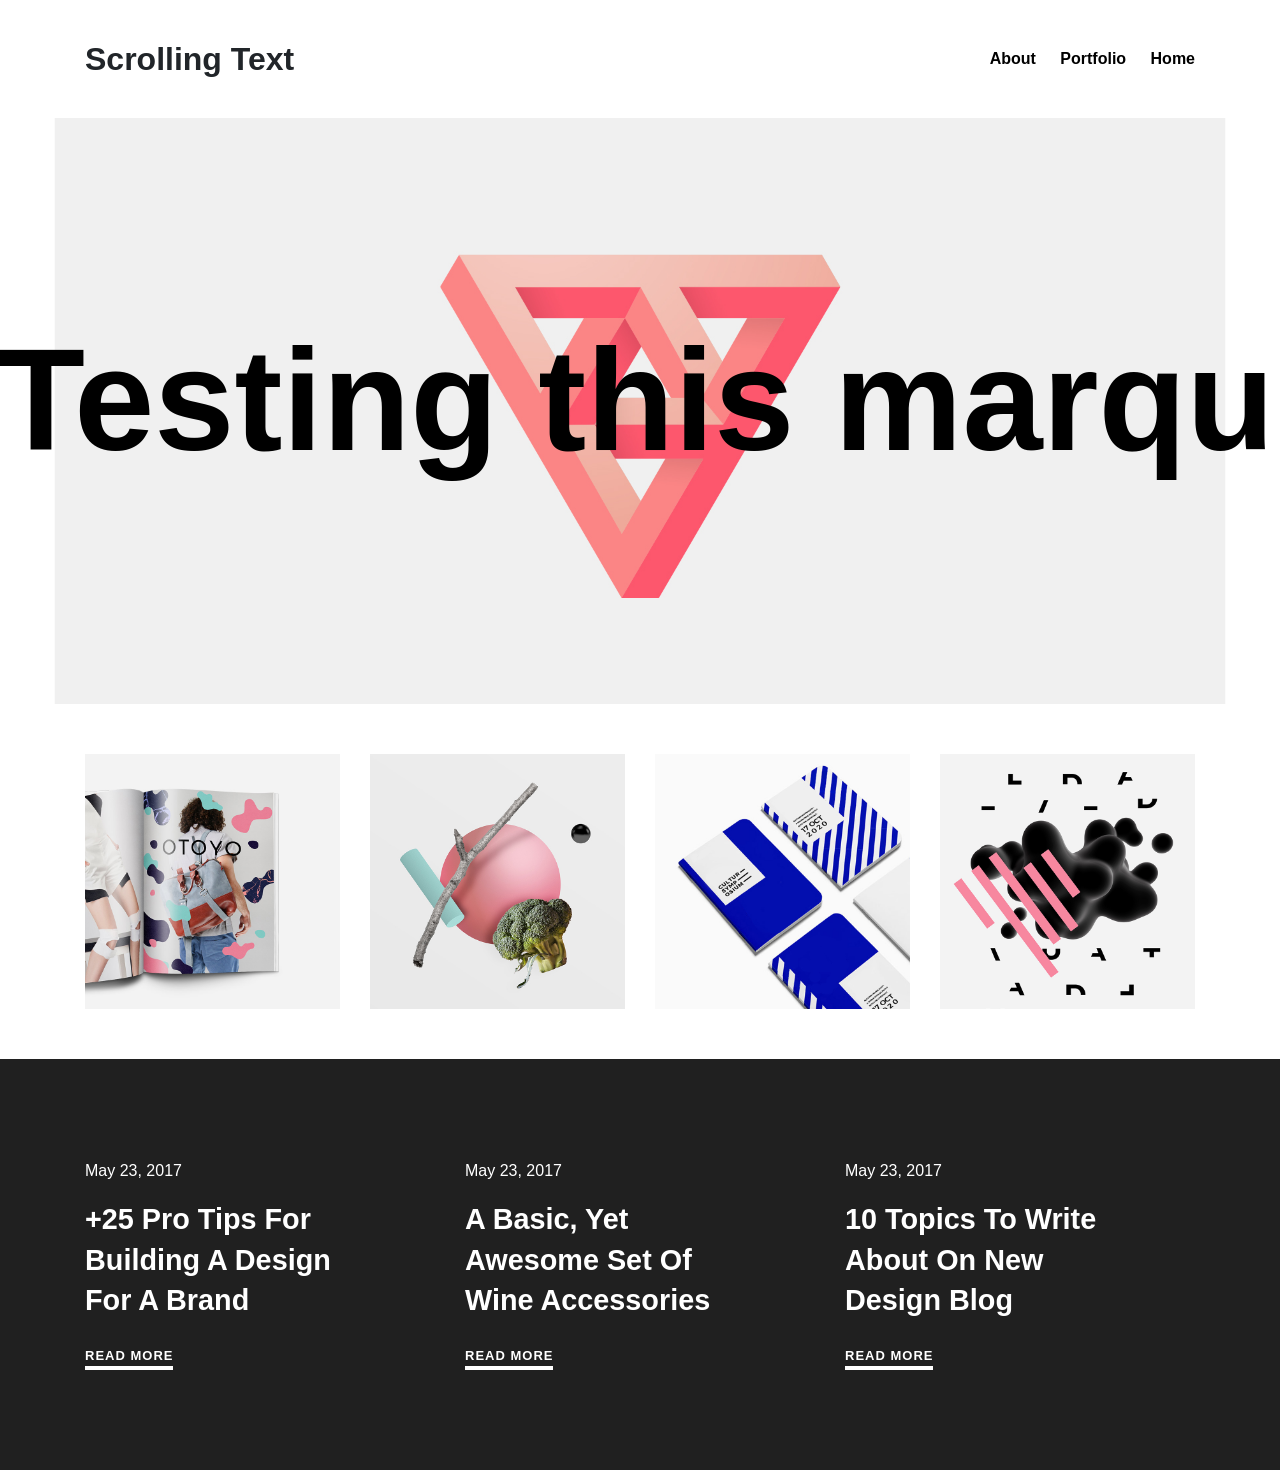
==== index.html @ 1babf942 "Renamed news to index" ====
<!DOCTYPE html>
<html lang="en">

<head>
  <!-- Required meta tags -->
  <meta charset="utf-8">
  <meta name="viewport" content="width=device-width, initial-scale=1, shrink-to-fit=no">
  <link href="https://fonts.googleapis.com/css?family=Lato:300,400,900" rel="stylesheet">
  <link rel="stylesheet" href="style.css">
  <link rel="stylesheet" href="https://maxcdn.bootstrapcdn.com/bootstrap/4.0.0-alpha.6/css/bootstrap.min.css" integrity="sha384-rwoIResjU2yc3z8GV/NPeZWAv56rSmLldC3R/AZzGRnGxQQKnKkoFVhFQhNUwEyJ" crossorigin="anonymous">
  <title>Scrolling Text - Angel Hernandez </title>

</head>

<body>

  <div class="container">
    <div class="row navigation">
      <div class="col-sm-6">
        <h1 class="logo"> Scrolling Text</h1>
      </div>
      <div class="col-sm-6 menu">
        <nav>

          <a>About</a>
          <a href="http://www.angelhernandez.co/front-end-developer/portfolio/">Portfolio</a>
          <a href="http://www.angelhernandez.co/">Home</a>

        </nav>
      </div>
    </div>
  </div>


    <div class="head_img">
      <img src="img/h7-background-1.jpg" />
        <div class="box spacer ">
          <div class='marquee'>
            <div class='marquee-text'>
              <h2> Testing this marquee Testing this marquee Testing this marquee Testing this marquee Testing this marquee Testing this marquee Testing this marquee </h2>

            </div>
          </div>
        </div>
    </div>

    <div class="container">

      <div class="row spacer">
        <div class="col-sm-3">
          <img src="img/port-2-img-2.jpg" alt="">
        </div>
        <div class="col-sm-3">
          <img src="img/port-2-img-7.jpg" alt="">
        </div>
        <div class="col-sm-3">
          <img src="img/port-2-img-5.jpg" alt="">
        </div>
        <div class="col-sm-3">
          <img src="img/port-2-img-3.jpg" alt="">
        </div>
      </div>
    </div>

    <footer>
      <div class="container">
        <div class="row footer ">
          <div class="col-sm-4">
            <p> May 23, 2017</p>
            <h2>  +25 Pro Tips For Building A Design For A Brand</h2>
            <span class="item">READ MORE   <span class="line"> </span> </span>


          </div>

          <div class="col-sm-4">
            <p> May 23, 2017</p>
            <h2> A Basic, Yet Awesome Set Of Wine Accessories </h2>
            <span class="item">READ MORE   <span class="line"> </span> </span>
          </div>

          <div class="col-sm-4">
            <p> May 23, 2017</p>
            <h2> 10 Topics To Write About On New Design Blog</h2>
            <span class="item">READ MORE   <span class="line"> </span> </span>
          </div>

        </div>
      </div>

    </footer>






  <script src="https://code.jquery.com/jquery-3.1.1.slim.min.js" integrity="sha384-A7FZj7v+d/sdmMqp/nOQwliLvUsJfDHW+k9Omg/a/EheAdgtzNs3hpfag6Ed950n" crossorigin="anonymous"></script>
  <script type="text/javascript" src="js/__text-effect.js" ></script>


</body>

</html>
---- style.css ----
body {
  font-family: 'Lato', sans-serif;
}

img {
  width: 100%
}

a{
  color: black !important;
}

h1 {
  font-weight: 900;
  text-align: left;
}

.head_img {
  position: relative;
}


.menu {
  display: -webkit-box;
  display: -ms-flexbox;
  display: flex;
  -webkit-box-align: center;
      -ms-flex-align: center;
          align-items: center;
  -webkit-box-pack: end;
      -ms-flex-pack: end;
          justify-content: flex-end;
}

div.marquee {
  white-space: no-wrap;
  overflow: hidden;
}

div.marquee>div.marquee-text {
  white-space: nowrap;
  display: inline;
  width: auto;
}

.spacer {
  margin-top: 50px;
  margin-bottom: 50px;
}

.text {
  width: 100%;
  position: absolute;
  margin: auto;
  margin: 0 auto;
  left: 0;
  right: 0;
  margin-left: auto;
  margin-right: auto;
}


.menu nav a {
  margin-left: 20px;
  font-weight: 600;
}

.logo {
  margin: 40px 0px;
  font-size: 2em;
  font-weight: bold;
}

.box {
  position: absolute;
  top: 25%;
  width: 100%;
  left: 0;
}

.box h2 {
  font-size: 9rem;
  font-weight: bold;
  color: black;
}



footer span {
  font-weight: 600;
  font-size: 13px;
  margin-top: 18px;
  display: inline-block;
  letter-spacing: 1px;
  border-bottom: solid 4px;
  position: relative;
  display: inline-block;
}

.line {
  position: absolute;
  width: 0;
  border-bottom: 4px solid #67cef9;
  z-index: 2;
  -webkit-transition: opacity .1s, width .4s;
  -o-transition: opacity .1s, width .4s;
  transition: opacity .1s, width .4s;
  bottom: -4px;
}

.col-sm-4:hover .line {
  opacity: 1;
  width: 100%;
  -webkit-transition: opacity .1s, width .4s;
  -o-transition: opacity .1s, width .4s;
  transition: opacity .1s, width .4s;
  border-bottom: 4px solid #67cef9;
  bottom: -4px;
}

.footer .col-sm-4 {
  display: -webkit-box;
  display: -ms-flexbox;
  display: flex;
  -webkit-box-align: start;
      -ms-flex-align: start;
          align-items: flex-start;
  vertical-align: bottom;
  -webkit-box-orient: vertical;
  -webkit-box-direction: normal;
      -ms-flex-direction: column;
          flex-direction: column;
  -webkit-box-pack: justify;
      -ms-flex-pack: justify;
          justify-content: space-between;
}

.footer {
  padding-top: 100px;
  padding-bottom: 100px;
}

footer h2 {
  font-weight: 600;
  font-size: 1.8em;
  width: 85%;
  line-height: 1.4;
}

footer h2:hover {
  color: #67cef9;
}

footer {
  background-color: #202020;
  color: white;
}
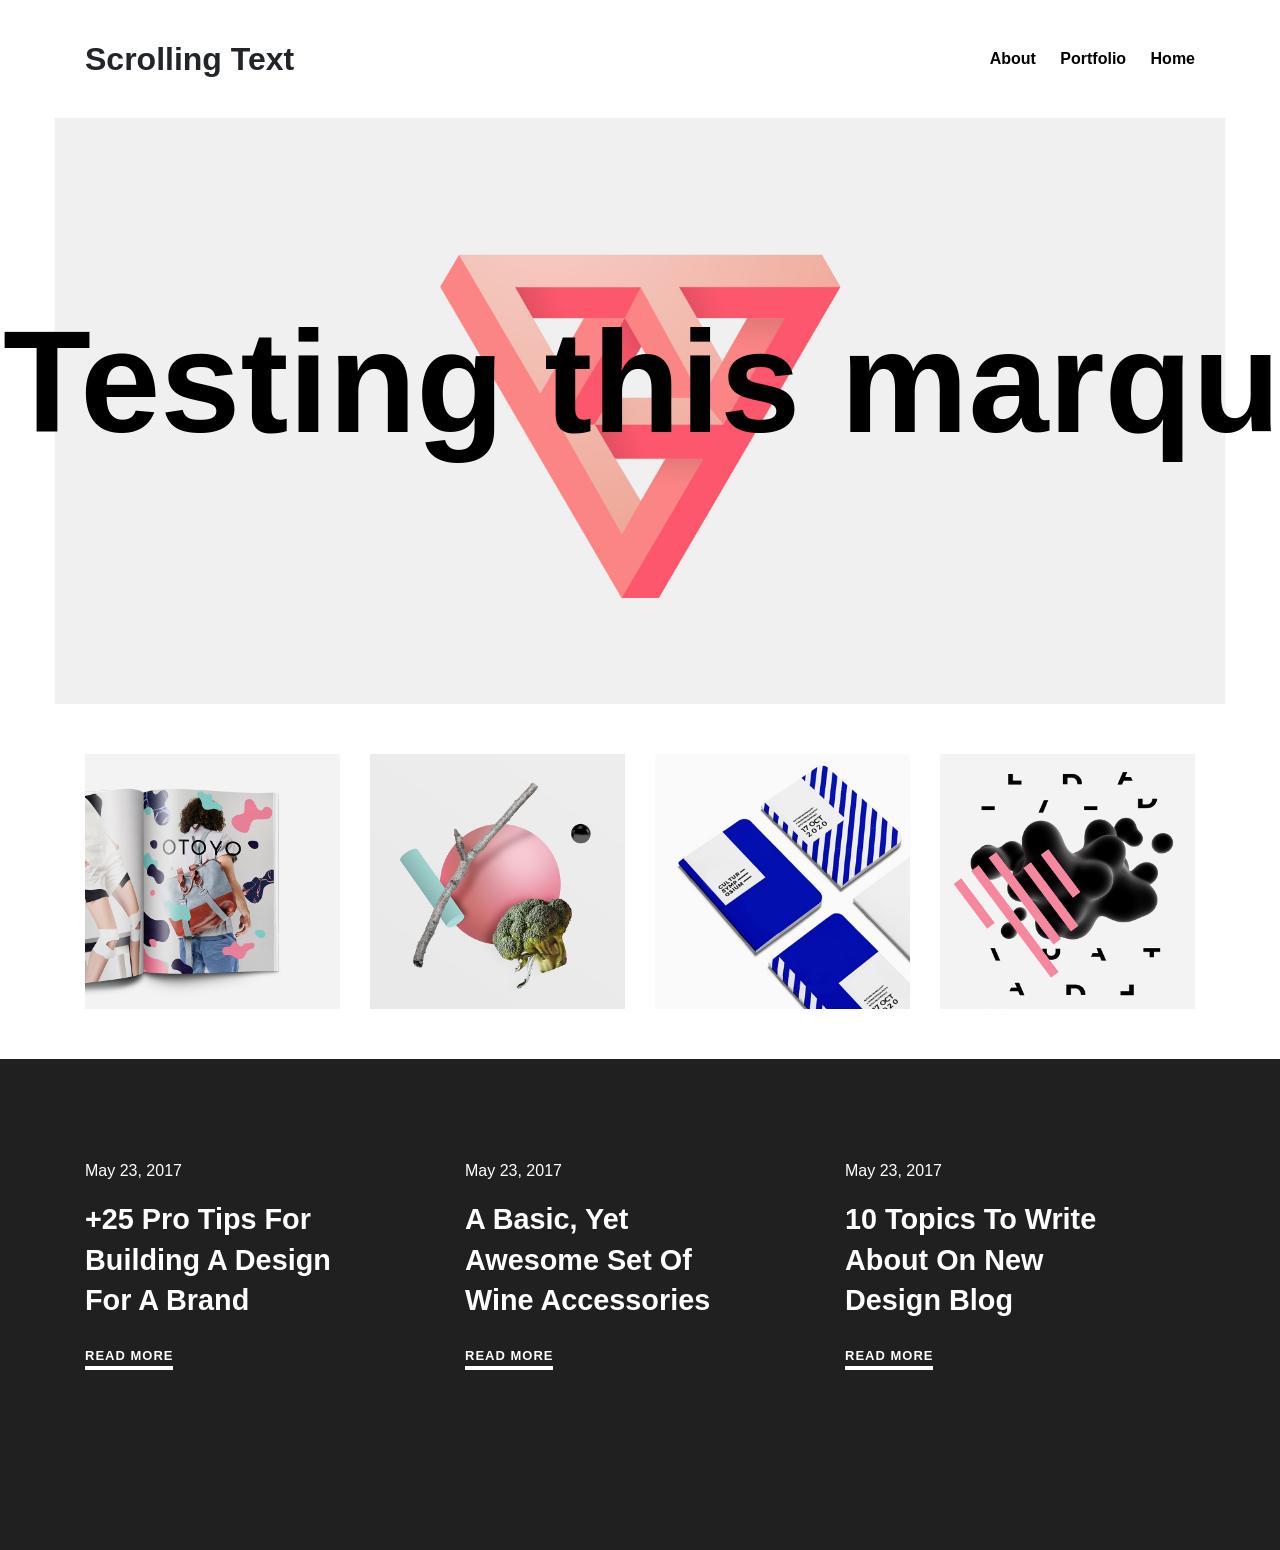
==== commit 7d71afbe: "styles" ====
--- a/index.html
+++ b/index.html
@@ -23,7 +23,7 @@
         <nav>
 
           <a>About</a>
-          <a href="http://www.angelhernandez.co/front-end-developer/portfolio/">Portfolio</a>
+          <a href="http://www.angelhernandez.co/">Portfolio</a>
           <a href="http://www.angelhernandez.co/">Home</a>
 
         </nav>
--- a/style.css
+++ b/style.css
@@ -73,15 +73,33 @@
 
 .box {
   position: absolute;
-  top: 25%;
+  top: 22%;
   width: 100%;
   left: 0;
 }
+
 
 .box h2 {
   font-size: 9rem;
   font-weight: bold;
   color: black;
+}
+
+
+@media (max-width: 650px){
+  .box {
+  top: 0%;
+  }
+
+  .box h2 {
+    font-size: 5rem;
+  }
+
+  .spacer img{
+    margin-bottom: 15px;
+
+  }
+
 }
 
 
@@ -118,6 +136,7 @@
   bottom: -4px;
 }
 
+
 .footer .col-sm-4 {
   display: -webkit-box;
   display: -ms-flexbox;
@@ -133,6 +152,8 @@
   -webkit-box-pack: justify;
       -ms-flex-pack: justify;
           justify-content: space-between;
+          margin-bottom: 5rem;
+
 }
 
 .footer {
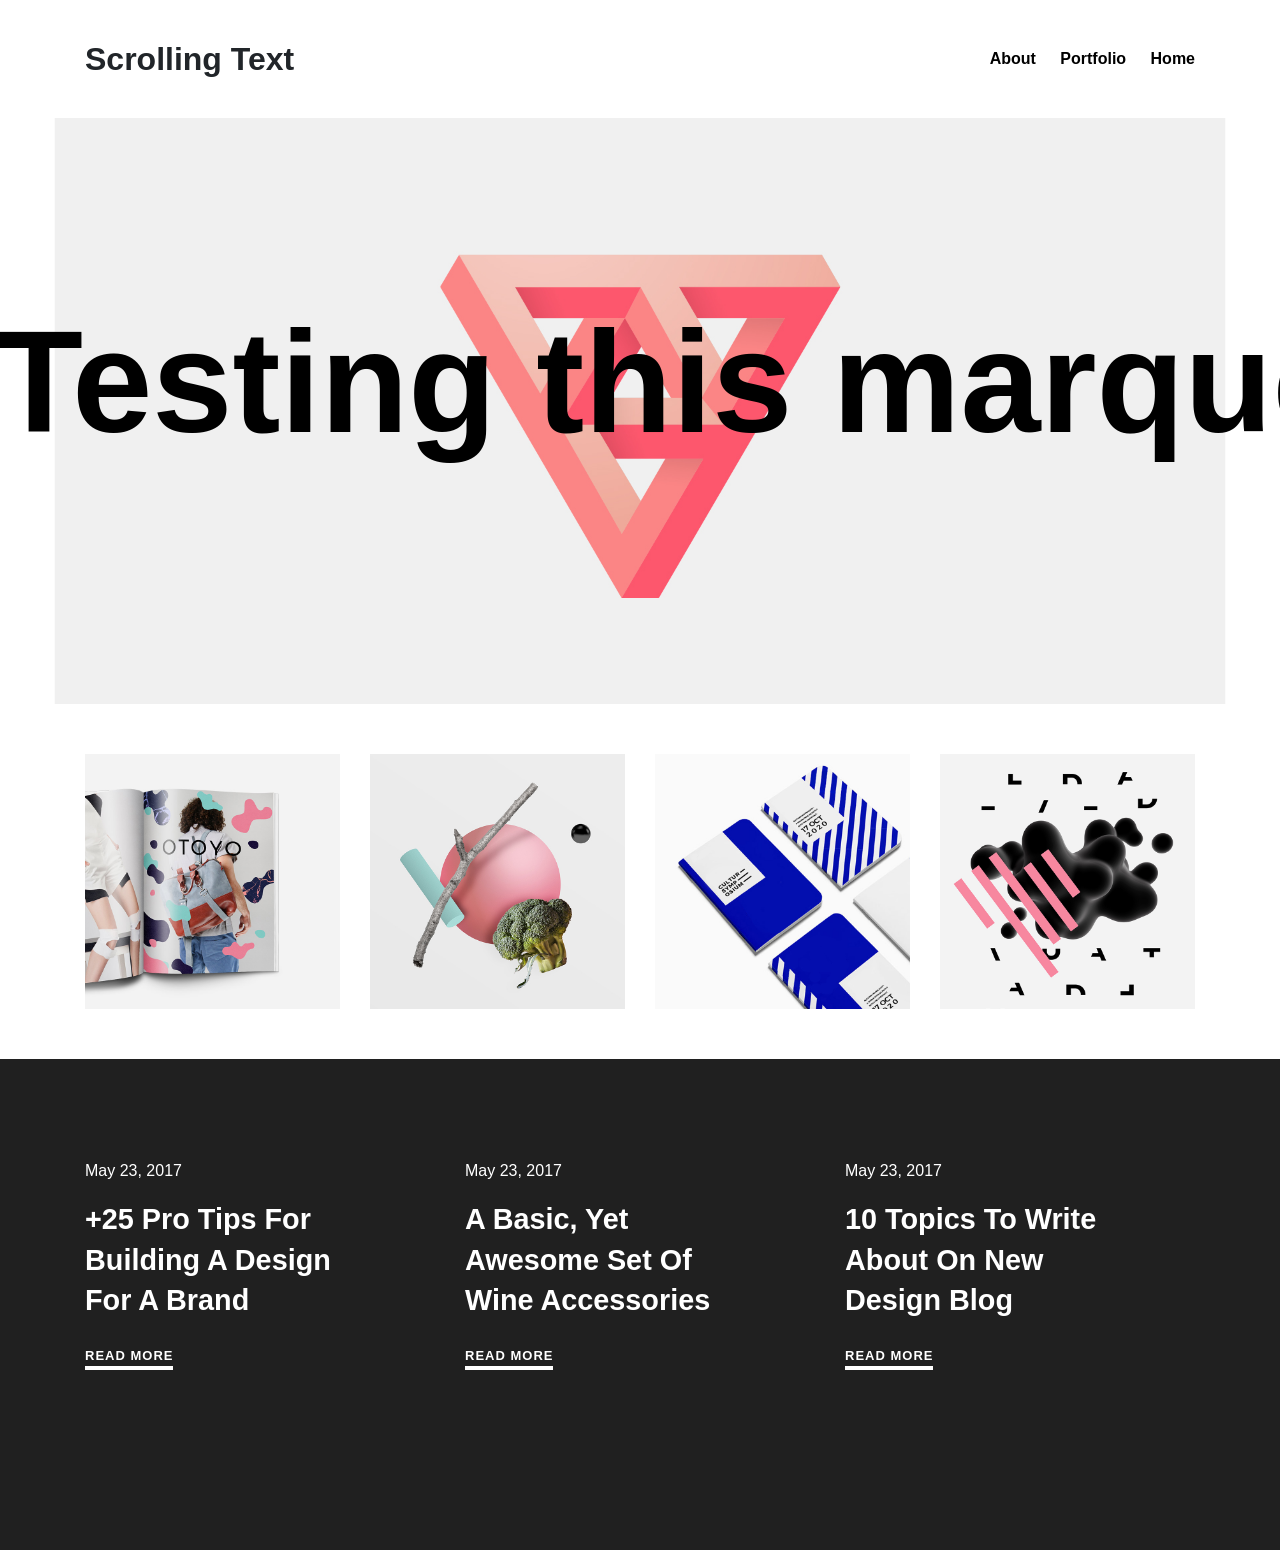
==== commit 3275d52b: "renamed js" ====
--- a/index.html
+++ b/index.html
@@ -96,7 +96,7 @@
 
 
   <script src="https://code.jquery.com/jquery-3.1.1.slim.min.js" integrity="sha384-A7FZj7v+d/sdmMqp/nOQwliLvUsJfDHW+k9Omg/a/EheAdgtzNs3hpfag6Ed950n" crossorigin="anonymous"></script>
-  <script type="text/javascript" src="js/__text-effect.js" ></script>
+  <script type="text/javascript" src="js/text-effect.js" ></script>
 
 
 </body>
